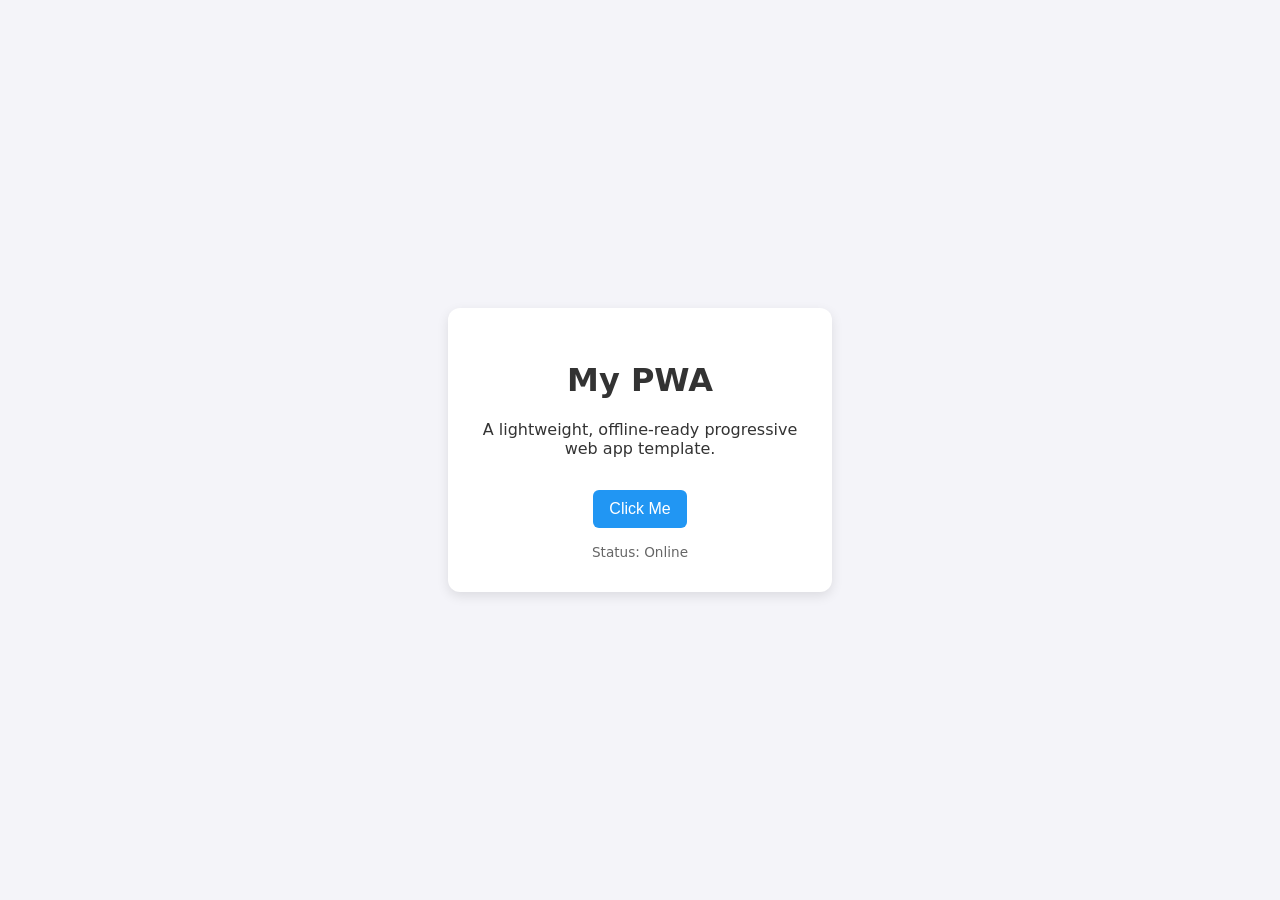
==== index.html @ 1dc05450 "Add files via upload" ====
<!DOCTYPE html>
<html lang="en">
<head>
  <meta charset="UTF-8">
  <meta name="viewport" content="width=device-width, initial-scale=1.0">
  <meta name="theme-color" content="#2196f3">
  <title>PWA Template</title>

  <!-- PWA Link to Manifest -->
  <link rel="manifest" href="manifest.json">
  <link rel="apple-touch-icon" href="icon-192.png">

  <style>
    :root {
      --primary: #2196f3;
      --bg: #f4f4f9;
      --text: #333;
    }

    body {
      margin: 0;
      font-family: system-ui, -apple-system, sans-serif;
      background-color: var(--bg);
      color: var(--text);
      display: flex;
      flex-direction: column;
      align-items: center;
      justify-content: center;
      min-height: 100vh;
    }

    .card {
      background: #fff;
      padding: 2rem;
      border-radius: 12px;
      box-shadow: 0 4px 12px rgba(0,0,0,0.1);
      text-align: center;
      max-width: 320px;
      width: 100%;
    }

    button {
      background-color: var(--primary);
      color: white;
      border: none;
      padding: 10px 16px;
      border-radius: 6px;
      font-size: 1rem;
      cursor: pointer;
      margin-top: 1rem;
    }

    .status {
      font-size: 0.85rem;
      color: #666;
      margin-top: 1rem;
    }
  </style>
</head>
<body>

  <div class="card">
    <h1>My PWA</h1>
    <p>A lightweight, offline-ready progressive web app template.</p>
    <button id="action-btn">Click Me</button>
    <div id="status" class="status">Checking offline status...</div>
  </div>

  <script>
    // 1. Register Service Worker
    if ('serviceWorker' in navigator) {
      window.addEventListener('load', () => {
        navigator.serviceWorker.register('./sw.js')
          .then((reg) => console.log('Service Worker registered:', reg.scope))
          .catch((err) => console.error('Service Worker registration failed:', err));
      });
    }

    // 2. Offline Status Monitoring
    const statusDiv = document.getElementById('status');
    function updateOnlineStatus() {
      statusDiv.textContent = navigator.onLine ? 'Status: Online' : 'Status: Offline (Cached mode)';
    }
    window.addEventListener('online', updateOnlineStatus);
    window.addEventListener('offline', updateOnlineStatus);
    updateOnlineStatus();

    // 3. Simple Interaction
    document.getElementById('action-btn').addEventListener('click', () => {
      alert('App is running and responding to user action!');
    });
  </script>
</body>
</html>
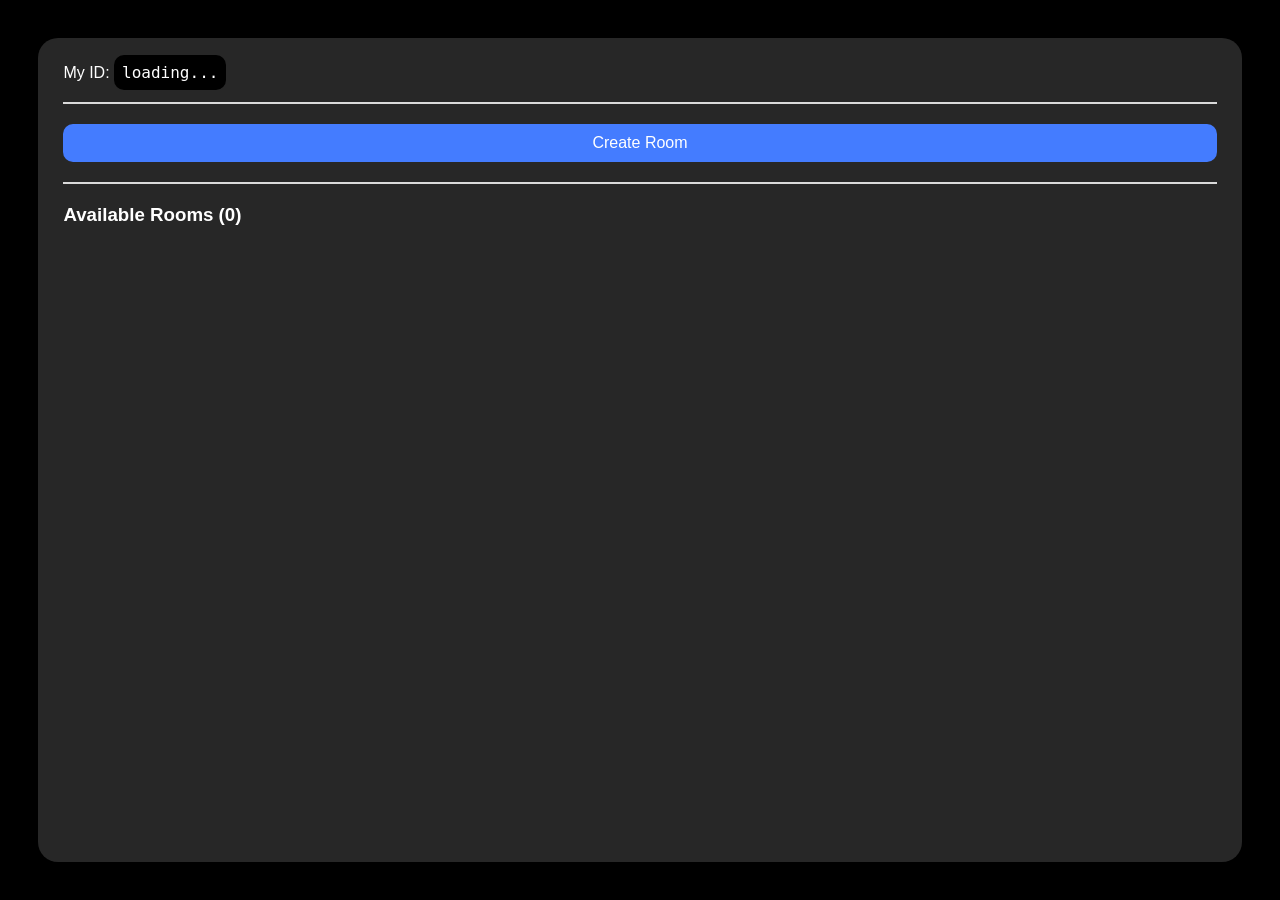
==== commit 0ca49a0a: "Add files via upload" ====
--- a/index.html
+++ b/index.html
@@ -1,94 +1,126 @@
 <!DOCTYPE html>
 <html lang="en">
+
 <head>
-  <meta charset="UTF-8">
-  <meta name="viewport" content="width=device-width, initial-scale=1.0">
-  <meta name="theme-color" content="#2196f3">
-  <title>PWA Template</title>
+    <meta charset="UTF-8">
+    <meta name="viewport" content="width=device-width, initial-scale=1.0">
+    <title>WebRTC P2P Lobby</title>
 
-  <!-- PWA Link to Manifest -->
-  <link rel="manifest" href="manifest.json">
-  <link rel="apple-touch-icon" href="icon-192.png">
+    <link rel="manifest" href="manifest.json">
+    <link rel="apple-touch-icon" href="icon-192.png">
+    <link rel="stylesheet" href="style.css">
+</head>
 
-  <style>
-    :root {
-      --primary: #2196f3;
-      --bg: #f4f4f9;
-      --text: #333;
-    }
+<body onclick="goFullscreen()">
+    <div id="lobby-container">
 
-    body {
-      margin: 0;
-      font-family: system-ui, -apple-system, sans-serif;
-      background-color: var(--bg);
-      color: var(--text);
-      display: flex;
-      flex-direction: column;
-      align-items: center;
-      justify-content: center;
-      min-height: 100vh;
-    }
+        <div id="first-lobby">
+            <div class="section">
+                <div>My ID: <span id="my-id" class="id">loading...</span></div>
+            </div>
 
-    .card {
-      background: #fff;
-      padding: 2rem;
-      border-radius: 12px;
-      box-shadow: 0 4px 12px rgba(0,0,0,0.1);
-      text-align: center;
-      max-width: 320px;
-      width: 100%;
-    }
+            <hr>
 
-    button {
-      background-color: var(--primary);
-      color: white;
-      border: none;
-      padding: 10px 16px;
-      border-radius: 6px;
-      font-size: 1rem;
-      cursor: pointer;
-      margin-top: 1rem;
-    }
+            <div class="section">
+                <button id="create-room" class="btn" onclick="createRoom()">Create Room</button>
+            </div>
 
-    .status {
-      font-size: 0.85rem;
-      color: #666;
-      margin-top: 1rem;
-    }
-  </style>
-</head>
-<body>
+            <hr>
 
-  <div class="card">
-    <h1>My PWA</h1>
-    <p>A lightweight, offline-ready progressive web app template.</p>
-    <button id="action-btn">Click Me</button>
-    <div id="status" class="status">Checking offline status...</div>
-  </div>
+            <div class="section">
+                <h3 id="available-rooms">Available Rooms (0)</h3>
+            </div>
 
-  <script>
-    // 1. Register Service Worker
-    if ('serviceWorker' in navigator) {
-      window.addEventListener('load', () => {
-        navigator.serviceWorker.register('./sw.js')
-          .then((reg) => console.log('Service Worker registered:', reg.scope))
-          .catch((err) => console.error('Service Worker registration failed:', err));
-      });
-    }
+            <div class="section">
+                <ul id="rooms-list"></ul>
+            </div>
+        </div>
 
-    // 2. Offline Status Monitoring
-    const statusDiv = document.getElementById('status');
-    function updateOnlineStatus() {
-      statusDiv.textContent = navigator.onLine ? 'Status: Online' : 'Status: Offline (Cached mode)';
-    }
-    window.addEventListener('online', updateOnlineStatus);
-    window.addEventListener('offline', updateOnlineStatus);
-    updateOnlineStatus();
+        <div id="second-lobby">
+            <div class="section">
+                <div>My ID: <span id="my-id-second" class="id">loading...</span></div>
+                <div>Host ID: <span id="host-id" class="id">loading...</span></div>
+            </div>
 
-    // 3. Simple Interaction
-    document.getElementById('action-btn').addEventListener('click', () => {
-      alert('App is running and responding to user action!');
-    });
-  </script>
+            <hr>
+
+            <div class="section">
+                <div>Room ID: <span id="room-id" class="id">loading...</span></div>
+            </div>
+
+            <hr>
+
+            <div class="section">
+                <button id="leave-room" class="btn" onclick="leaveRoom()">Leave Room</button>
+                <button id="start-room" class="btn" onclick="start()">Start Room</button>
+            </div>
+
+            <hr>
+
+            <div class="section">
+                <h3 id="players-joined">Players Joined (1)</h3>
+            </div>
+
+            <div class="section">
+                <ul id="players-list"></ul>
+            </div>
+        </div>
+
+
+        <!--
+
+        <hr class="info-divider">
+
+        <div class="state-lobby">
+            <div class="section">
+                <button class="btn btn-primary" onclick="createRoom()">Create Room</button>
+            </div>
+
+            <hr>
+
+            <div class="section">
+                <h3>Rooms</h3>
+                <ul id="roomsList"></ul>
+            </div>
+        </div>
+
+        <div class="state-room">
+            <div class="section row-align">
+                <h3 id="joinedRoom"><span class="null-text">null</span></h3>
+                <button class="btn btn-danger" onclick="leaveRoom()">Leave Room</button>
+            </div>
+
+            <hr>
+            <div class="section row-align">
+                <button class="btn btn-success" onclick="start()">Start</button>
+            </div>
+            <hr>
+        </div>-->
+
+    </div>
+
+    <div id="game-area">
+        <canvas id="main-canvas"></canvas>
+        <div id="player-bar"></div>
+    </div>
+
+    <script>
+        const scripts = ["./network/connector.js", "./network/p2p.js", "main.js"];
+
+        scripts.forEach(file => {
+            const script = document.createElement("script");
+            script.src = `${file}?t=${Date.now()}`;
+            script.async = false;
+            document.body.appendChild(script);
+        });
+
+
+        if ('serviceWorker' in navigator) {
+            window.addEventListener('load', () => {
+                navigator.serviceWorker.register('./sw.js');
+            });
+        }
+    </script>
 </body>
+
 </html>
--- a/style.css
+++ b/style.css
@@ -0,0 +1,228 @@
+body {
+    font-family: sans-serif;
+    font-size: 1rem;
+    background-color: #000000;
+    color: #ffffff;
+    display: flex;
+    justify-content: center;
+    align-items: center;
+    box-sizing: border-box;
+    margin: 0;
+    padding: 3%;
+    width: 100vw;
+    height: 100vh;
+    overflow: hidden;
+}
+
+#lobby-container {
+    background-color: #272727;
+    border-radius: 20px;
+    width: 100%;
+    height: 100%;
+    box-sizing: border-box;
+    margin: 0;
+    padding: 25px;
+    overflow-y: auto;
+}
+
+#lobby-container::-webkit-scrollbar {
+    width: 10px;
+}
+
+#lobby-container::-webkit-scrollbar-track {
+    background: transparent;
+}
+
+#lobby-container::-webkit-scrollbar-thumb {
+    background: #ffffff;
+    border-radius: 10px;
+}
+
+#lobby-container::-webkit-scrollbar-thumb:hover {
+    background: #ffffff;
+}
+
+
+
+#first-lobby {
+    width: 100%;
+    height: 100%;
+    display: flex;
+    flex-direction: column;
+    box-sizing: border-box;
+}
+
+.section {
+    display: flex;
+    justify-content: space-between;
+    align-items: center;
+    gap: 10px;
+    width: 100%;
+    box-sizing: border-box;
+    margin: 0;
+    padding: 0;
+}
+
+hr {
+    border: none;
+    height: 2px;
+    background: #ffffffd3;
+    margin: 20px 0;
+}
+
+.id {
+    font-family: monospace;
+    background-color: #000000;
+    box-sizing: border-box;
+    padding: 8px;
+    border-radius: 10px;
+    color: var(--text-primary);
+}
+
+.btn {
+    font-family: inherit;
+    font-size: inherit;
+    border: none;
+    border-radius: 10px;
+    transition: 0.2s ease;
+    display: inline-flex;
+    align-items: center;
+    justify-content: center;
+    background-color: #000000;
+    color: #ffffff;
+}
+
+.btn:active {
+    transform: scale(0.97);
+}
+
+#create-room {
+    background-color: #447cff;
+    width: 100%;
+    padding: 10px 16px;
+}
+
+#create-room:hover {
+    background-color: #2b62e0;
+}
+
+#available-rooms {
+    margin-top: 0;
+}
+
+ul {
+    width: 100%;
+    height: 100%;
+    max-height: 100%;
+    margin: 0;
+    padding: 0;
+    border-radius: 10px;
+}
+
+ul li {
+    display: flex;
+    justify-content: space-between;
+    align-items: center;
+
+    box-sizing: border-box;
+    padding: 20px;
+    margin-bottom: 10px;
+    overflow: hidden;
+
+    border-radius: 15px;
+    background-color: #000000;
+    border-left: 8px solid #447cff;
+}
+
+.join {
+    background-color: #447cff;
+    padding: 8px 48px;
+}
+
+.join:hover {
+    background-color: #2566ff;
+}
+
+
+
+#second-lobby {
+    width: 100%;
+    height: 100%;
+    display: none;
+    flex-direction: column;
+    box-sizing: border-box;
+}
+
+#leave-room {
+    background-color: hsl(0, 54%, 49%);
+    width: 100%;
+    padding: 10px 16px;
+}
+
+#leave-room:hover {
+    background-color: hsl(0, 70%, 39%);
+}
+
+#start-room {
+    background-color: hsl(120, 100%, 33%);
+    width: 100%;
+    padding: 10px 16px;
+}
+
+#start-room:hover {
+    background-color: hsl(120, 100%, 25%);
+}
+
+#players-joined {
+    margin-top: 0;
+}
+
+.remove {
+    background-color: #c13a3a;
+    padding: 8px 48px;
+}
+
+.remove:hover {
+    background-color: #a71e1e;
+}
+
+#game-area {
+    display: flex;
+    flex-direction: column;
+    display: none;
+    width: 100vw;
+    height: 100vh;
+    touch-action: none;
+}
+
+#main-canvas {
+    display: inline;
+    width: 100vw;
+    height: calc(100vh - 80px);
+    touch-action: none;
+}
+
+#player-bar {
+    background-color: #00512c;
+    display: flex;
+    justify-content: space-around;
+    align-items: center;
+    gap: 20px;
+    padding-left: 20px;
+    padding-right: 20px;
+    box-sizing: border-box;
+    width: 100vw;
+    height: 80px;
+}
+
+.player-name {
+    display: flex;
+    justify-content: center;
+    align-items: center;
+    background-color: #01331c;
+    width: 100%;
+    height: 100%;
+    box-sizing: border-box;
+    border-top-left-radius: 20px;
+    border-top-right-radius: 20px;
+}
